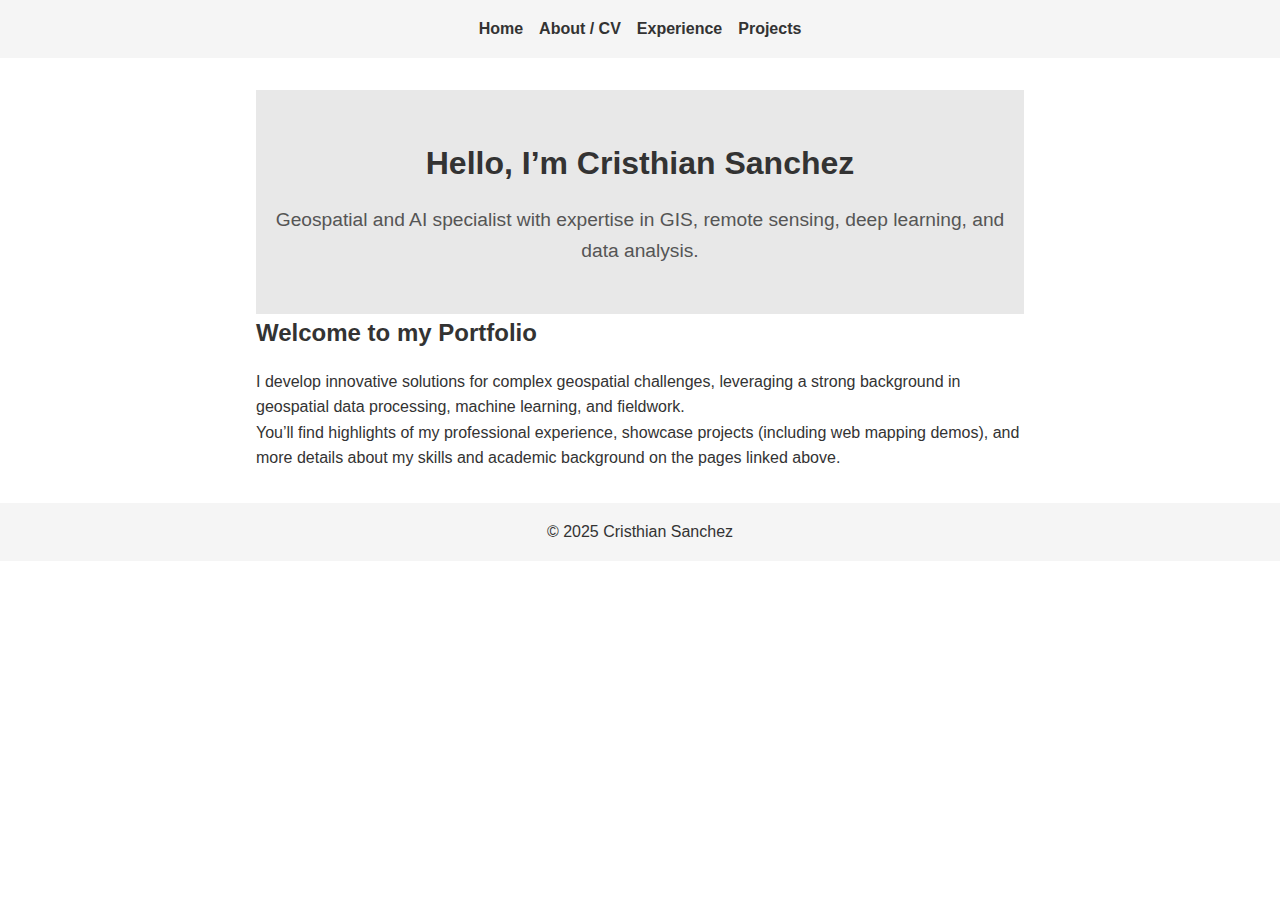
==== index.html @ 4d4f9076 "initial commit" ====
<!DOCTYPE html>
<html lang="en">
<head>
  <meta charset="UTF-8" />
  <meta name="viewport" content="width=device-width, initial-scale=1.0"/>
  <title>Cristhian Sanchez - Geospatial & AI Specialist</title>
  <link rel="stylesheet" href="style.css" />
</head>
<body>
  <header>
    <nav>
      <ul>
        <li><a href="index.html">Home</a></li>
        <li><a href="about.html">About / CV</a></li>
        <li><a href="experience.html">Experience</a></li>
        <li><a href="projects.html">Projects</a></li>
      </ul>
    </nav>
  </header>

  <main class="homepage">
    <section class="hero">
      <h1>Hello, I’m Cristhian Sanchez</h1>
      <p class="subtitle">Geospatial and AI specialist with expertise in GIS, remote sensing, deep learning, and data analysis.</p>
    </section>

    <section class="intro">
      <h2>Welcome to my Portfolio</h2>
      <p>
        I develop innovative solutions for complex geospatial challenges, leveraging a strong background 
        in geospatial data processing, machine learning, and fieldwork.
      </p>
      <p>
        You’ll find highlights of my professional experience, showcase projects (including web mapping demos),
        and more details about my skills and academic background on the pages linked above.
      </p>
    </section>
  </main>

  <footer>
    <p>&copy; 2025 Cristhian Sanchez</p>
  </footer>
</body>
</html>
---- style.css ----
/* Reset and base styling */
* {
    margin: 0;
    padding: 0;
    box-sizing: border-box;
  }
  
  body {
    font-family: Arial, sans-serif;
    background-color: #fff;
    color: #333;
    line-height: 1.6;
  }
  
  header nav ul {
    list-style-type: none;
    display: flex;
    gap: 1rem;
    background-color: #f5f5f5;
    padding: 1rem;
    justify-content: center;
  }
  
  header nav ul li a {
    text-decoration: none;
    font-weight: bold;
    color: #333;
  }
  
  header nav ul li a:hover {
    text-decoration: underline;
  }
  
  main {
    max-width: 800px;
    margin: 2rem auto;
    padding: 0 1rem;
  }
  
  h1, h2, h3 {
    margin-bottom: 1rem;
  }
  
  .hero {
    text-align: center;
    padding: 3rem 1rem;
    background-color: #e8e8e8;
  }
  
  .subtitle {
    font-size: 1.2rem;
    margin-top: 0.5rem;
    color: #555;
  }
  
  footer {
    background-color: #f5f5f5;
    text-align: center;
    padding: 1rem;
    margin-top: 2rem;
  }
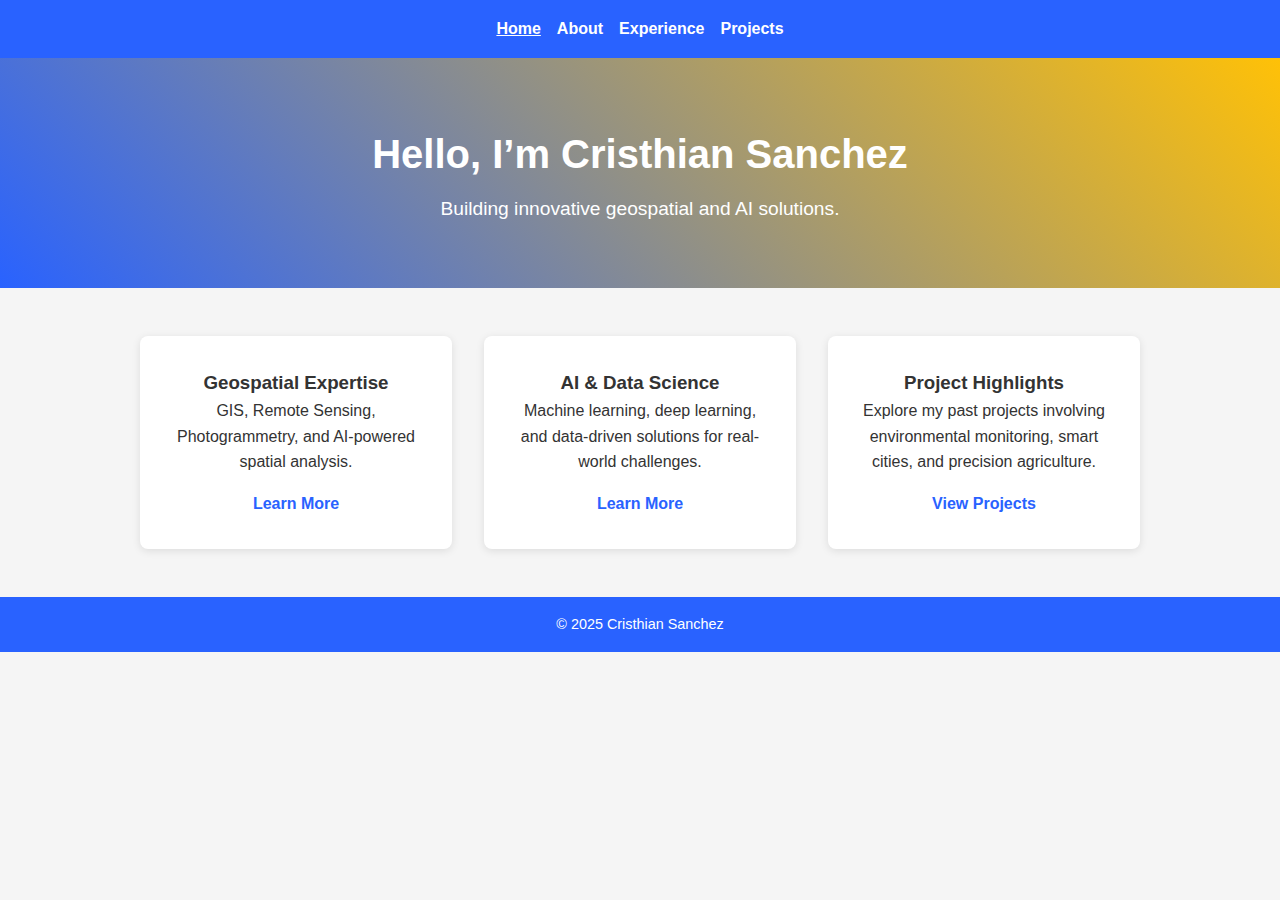
==== commit eaf800f2: "first prototype" ====
--- a/index.html
+++ b/index.html
@@ -5,35 +5,87 @@
   <meta name="viewport" content="width=device-width, initial-scale=1.0"/>
   <title>Cristhian Sanchez - Geospatial & AI Specialist</title>
   <link rel="stylesheet" href="style.css" />
+  <style>
+    .hero {
+      text-align: center;
+      background: linear-gradient(45deg, #2962FF, #FFC107);
+      color: #fff;
+      padding: 4rem 1rem;
+    }
+    .hero h1 {
+      font-size: 2.5rem;
+    }
+    .hero p {
+      font-size: 1.2rem;
+      margin-top: 0.5rem;
+    }
+    .features {
+      display: flex;
+      justify-content: center;
+      flex-wrap: wrap;
+      gap: 2rem;
+      margin: 3rem auto;
+      max-width: 1000px;
+    }
+    .feature-card {
+      background: #fff;
+      padding: 2rem;
+      border-radius: 8px;
+      box-shadow: 0 2px 8px rgba(0,0,0,0.1);
+      text-align: center;
+      flex: 1;
+      min-width: 280px;
+      transition: transform 0.3s ease-in-out;
+    }
+    .feature-card:hover {
+      transform: translateY(-5px);
+    }
+    .feature-card a {
+      display: block;
+      margin-top: 1rem;
+      font-weight: bold;
+      color: #2962FF;
+      text-decoration: none;
+    }
+    .feature-card a:hover {
+      text-decoration: underline;
+    }
+  </style>
 </head>
 <body>
   <header>
     <nav>
       <ul>
-        <li><a href="index.html">Home</a></li>
-        <li><a href="about.html">About / CV</a></li>
+        <li><a href="index.html" class="active">Home</a></li>
+        <li><a href="about.html">About</a></li>
         <li><a href="experience.html">Experience</a></li>
         <li><a href="projects.html">Projects</a></li>
       </ul>
     </nav>
   </header>
 
-  <main class="homepage">
+  <main>
     <section class="hero">
       <h1>Hello, I’m Cristhian Sanchez</h1>
-      <p class="subtitle">Geospatial and AI specialist with expertise in GIS, remote sensing, deep learning, and data analysis.</p>
+      <p>Building innovative geospatial and AI solutions.</p>
     </section>
 
-    <section class="intro">
-      <h2>Welcome to my Portfolio</h2>
-      <p>
-        I develop innovative solutions for complex geospatial challenges, leveraging a strong background 
-        in geospatial data processing, machine learning, and fieldwork.
-      </p>
-      <p>
-        You’ll find highlights of my professional experience, showcase projects (including web mapping demos),
-        and more details about my skills and academic background on the pages linked above.
-      </p>
+    <section class="features">
+      <div class="feature-card">
+        <h3>Geospatial Expertise</h3>
+        <p>GIS, Remote Sensing, Photogrammetry, and AI-powered spatial analysis.</p>
+        <a href="experience.html">Learn More</a>
+      </div>
+      <div class="feature-card">
+        <h3>AI & Data Science</h3>
+        <p>Machine learning, deep learning, and data-driven solutions for real-world challenges.</p>
+        <a href="experience.html">Learn More</a>
+      </div>
+      <div class="feature-card">
+        <h3>Project Highlights</h3>
+        <p>Explore my past projects involving environmental monitoring, smart cities, and precision agriculture.</p>
+        <a href="projects.html">View Projects</a>
+      </div>
     </section>
   </main>
 
@@ -42,3 +94,4 @@
   </footer>
 </body>
 </html>
+
--- a/style.css
+++ b/style.css
@@ -1,62 +1,201 @@
-/* Reset and base styling */
+/**************************************
+  Basic Variables & Reset
+***************************************/
+:root {
+  --primary: #2962FF;
+  --secondary: #FFC107;
+  --text-main: #333;
+  --bg-main: #F5F5F5;
+  --font-main: 'Poppins', sans-serif;
+
+  /* Additional variables for skill bars */
+  --skill-bar-bg: #e0e0e0;
+  --skill-progress: #2962FF; /* can match your primary */
+}
+
 * {
-    margin: 0;
-    padding: 0;
-    box-sizing: border-box;
-  }
-  
-  body {
-    font-family: Arial, sans-serif;
-    background-color: #fff;
-    color: #333;
-    line-height: 1.6;
-  }
-  
-  header nav ul {
-    list-style-type: none;
-    display: flex;
-    gap: 1rem;
-    background-color: #f5f5f5;
-    padding: 1rem;
-    justify-content: center;
-  }
-  
-  header nav ul li a {
-    text-decoration: none;
-    font-weight: bold;
-    color: #333;
-  }
-  
-  header nav ul li a:hover {
-    text-decoration: underline;
-  }
-  
-  main {
-    max-width: 800px;
-    margin: 2rem auto;
-    padding: 0 1rem;
-  }
-  
-  h1, h2, h3 {
-    margin-bottom: 1rem;
-  }
-  
-  .hero {
-    text-align: center;
-    padding: 3rem 1rem;
-    background-color: #e8e8e8;
-  }
-  
-  .subtitle {
-    font-size: 1.2rem;
-    margin-top: 0.5rem;
-    color: #555;
-  }
-  
-  footer {
-    background-color: #f5f5f5;
-    text-align: center;
-    padding: 1rem;
-    margin-top: 2rem;
-  }
-  +  margin: 0;
+  padding: 0;
+  box-sizing: border-box;
+}
+
+body {
+  font-family: var(--font-main);
+  background-color: var(--bg-main);
+  color: var(--text-main);
+  line-height: 1.6;
+}
+
+/**************************************
+  Header & Nav (same as before)
+***************************************/
+header {
+  background-color: var(--primary);
+  position: sticky;
+  top: 0;
+  z-index: 10;
+}
+
+header nav ul {
+  list-style: none;
+  display: flex;
+  gap: 1rem;
+  padding: 1rem 2rem;
+  margin: 0;
+  align-items: center;
+  justify-content: center;
+}
+
+header nav ul li a {
+  color: #fff;
+  text-decoration: none;
+  font-weight: 600;
+}
+
+header nav ul li a.active {
+  text-decoration: underline;
+}
+
+header nav ul li a:hover {
+  text-decoration: underline;
+}
+
+/**************************************
+  Mini Hero Section
+***************************************/
+.mini-hero {
+  background: linear-gradient(45deg, var(--primary), var(--secondary));
+  color: #fff;
+  text-align: center;
+  padding: 2rem 1rem;
+}
+
+.mini-hero-content {
+  max-width: 800px;
+  margin: 0 auto;
+}
+
+.mini-hero h1 {
+  font-size: 2rem;
+  margin-bottom: 0.5rem;
+}
+
+.mini-hero p {
+  font-size: 1.1rem;
+}
+
+/**************************************
+  About Container
+***************************************/
+.about-container {
+  display: flex;
+  flex-wrap: wrap; /* allows it to stack on small screens */
+  max-width: 1200px;
+  margin: 2rem auto;
+  padding: 0 1rem;
+}
+
+.about-left,
+.about-right {
+  flex: 1;
+  min-width: 280px; /* ensures items don't get too narrow */
+  margin: 1rem;
+  background-color: #fff;
+  padding: 1.5rem;
+  border-radius: 8px;
+  box-shadow: 0 2px 8px rgba(0,0,0,0.1);
+}
+
+/**************************************
+  Profile Photo
+***************************************/
+.profile-photo {
+  text-align: center;
+  margin-bottom: 1rem;
+}
+
+.profile-photo img {
+  max-width: 150px;
+  border-radius: 50%;
+  border: 4px solid var(--primary);
+}
+
+/**************************************
+  Cards within left column
+***************************************/
+.contact-card,
+.languages-card {
+  margin-top: 2rem;
+}
+
+.contact-card ul,
+.languages-card ul {
+  list-style: none;
+  margin-top: 0.5rem;
+}
+
+.contact-card ul li,
+.languages-card ul li {
+  margin-bottom: 0.5rem;
+}
+
+.contact-card a,
+.languages-card a {
+  color: var(--primary);
+  text-decoration: none;
+  font-weight: 500;
+}
+
+.contact-card a:hover {
+  text-decoration: underline;
+}
+
+/**************************************
+  Right Column Sections
+***************************************/
+.about-right section {
+  margin-bottom: 2rem;
+}
+
+/**************************************
+  Skill Bars
+***************************************/
+.skill-bar {
+  margin-bottom: 1rem;
+}
+
+.skill-title {
+  display: inline-block;
+  margin-bottom: 0.3rem;
+  font-weight: 600;
+}
+
+.bar {
+  width: 100%;
+  background-color: var(--skill-bar-bg);
+  border-radius: 4px;
+  overflow: hidden;
+  height: 8px;
+}
+
+.progress {
+  background-color: var(--skill-progress);
+  height: 8px;
+  border-radius: 4px 0 0 4px;
+}
+
+/**************************************
+  Footer
+***************************************/
+footer {
+  background-color: var(--primary);
+  color: #fff;
+  text-align: center;
+  padding: 1rem;
+  margin-top: 2rem;
+}
+
+footer p {
+  margin: 0;
+  font-size: 0.9rem;
+}
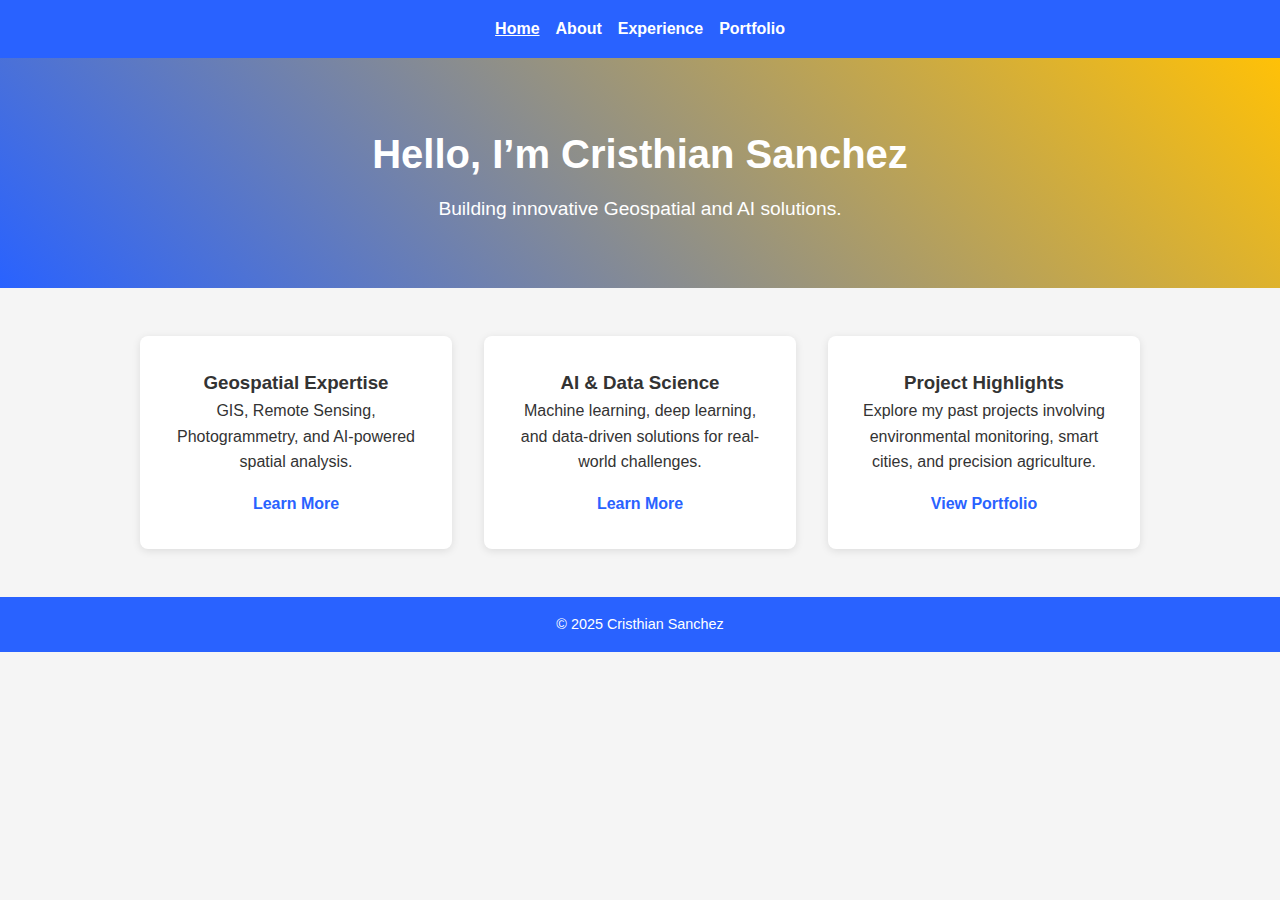
==== commit 7b670dee: "modified portfolio and realgined map" ====
--- a/index.html
+++ b/index.html
@@ -59,7 +59,7 @@
         <li><a href="index.html" class="active">Home</a></li>
         <li><a href="about.html">About</a></li>
         <li><a href="experience.html">Experience</a></li>
-        <li><a href="projects.html">Projects</a></li>
+        <li><a href="portfolio.html">Portfolio</a></li>
       </ul>
     </nav>
   </header>
@@ -67,7 +67,7 @@
   <main>
     <section class="hero">
       <h1>Hello, I’m Cristhian Sanchez</h1>
-      <p>Building innovative geospatial and AI solutions.</p>
+      <p>Building innovative Geospatial and AI solutions.</p>
     </section>
 
     <section class="features">
@@ -84,7 +84,7 @@
       <div class="feature-card">
         <h3>Project Highlights</h3>
         <p>Explore my past projects involving environmental monitoring, smart cities, and precision agriculture.</p>
-        <a href="projects.html">View Projects</a>
+        <a href="portfolio.html">View Portfolio</a>
       </div>
     </section>
   </main>
--- a/style.css
+++ b/style.css
@@ -199,3 +199,49 @@
   margin: 0;
   font-size: 0.9rem;
 }
+
+
+/**************************************
+  Portfolio Grid Layout
+**************************************/
+.portfolio-container {
+  max-width: 1200px;
+  margin: 2rem auto;
+  text-align: center;
+  padding: 0 1rem;
+}
+
+.portfolio-grid {
+  display: grid;
+  grid-template-columns: repeat(auto-fit, minmax(280px, 1fr));
+  gap: 1.5rem;
+  margin-top: 2rem;
+}
+
+.portfolio-item {
+  background: #fff;
+  padding: 1.5rem;
+  border-radius: 8px;
+  box-shadow: 0 2px 8px rgba(0, 0, 0, 0.1);
+  transition: transform 0.3s ease-in-out;
+}
+
+.portfolio-item:hover {
+  transform: translateY(-5px);
+}
+
+.portfolio-item h3 {
+  color: var(--primary);
+}
+
+.portfolio-item a {
+  display: block;
+  margin-top: 1rem;
+  font-weight: bold;
+  color: var(--primary);
+  text-decoration: none;
+}
+
+.portfolio-item a:hover {
+  text-decoration: underline;
+}
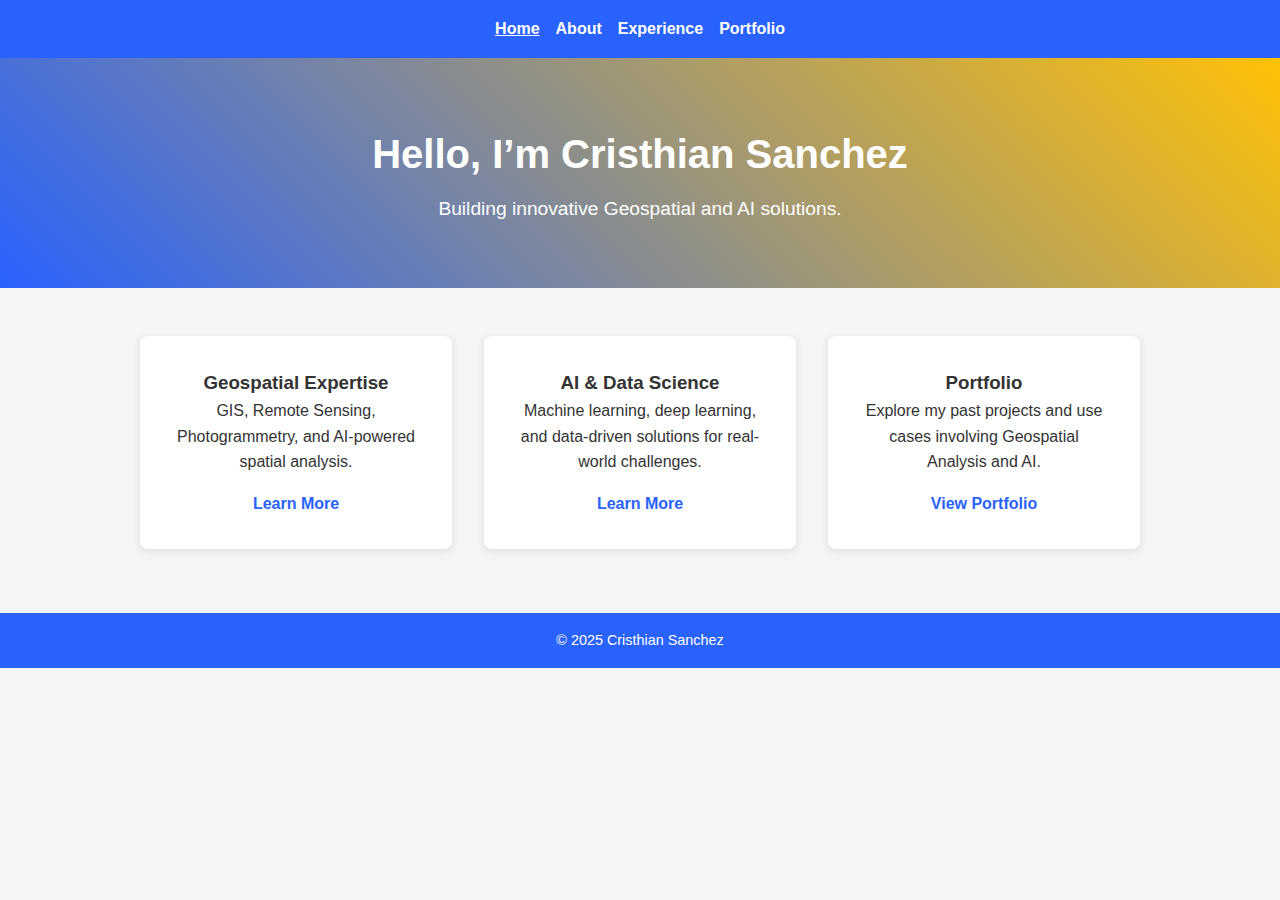
==== commit 33385fb4: "portofolio added" ====
--- a/index.html
+++ b/index.html
@@ -82,8 +82,8 @@
         <a href="experience.html">Learn More</a>
       </div>
       <div class="feature-card">
-        <h3>Project Highlights</h3>
-        <p>Explore my past projects involving environmental monitoring, smart cities, and precision agriculture.</p>
+        <h3>Portfolio</h3>
+        <p>Explore my past projects and use cases involving Geospatial Analysis and AI.</p>
         <a href="portfolio.html">View Portfolio</a>
       </div>
     </section>
--- a/style.css
+++ b/style.css
@@ -106,6 +106,13 @@
   box-shadow: 0 2px 8px rgba(0,0,0,0.1);
 }
 
+/* Make sections stack on small screens */
+@media (max-width: 768px) {
+  .about-container, .experience-container {
+    flex-direction: column;
+    text-align: center;
+  }
+}
 /**************************************
   Profile Photo
 ***************************************/
@@ -245,3 +252,144 @@
 .portfolio-item a:hover {
   text-decoration: underline;
 }
+
+
+/**************************************
+  Portfolio Detail Page (Individual Project)
+**************************************/
+.portfolio-detail-container {
+  max-width: 1000px;
+  margin: 2rem auto;
+  padding: 0 1.5rem;
+}
+
+/* Two-Column Layout */
+.plugin-details {
+  display: flex;
+  gap: 2rem;
+  flex-wrap: wrap;
+  margin-top: 2rem;
+}
+
+.plugin-column {
+  flex: 1;
+  min-width: 300px;
+}
+
+.feature-card, .process-step {
+  background: #f8f9fa;
+  padding: 1rem;
+  margin-bottom: 1rem;
+  border-radius: 8px;
+  box-shadow: 0 2px 8px rgba(0,0,0,0.1);
+}
+
+.process-step span {
+  font-size: 1.5rem;
+  font-weight: bold;
+  color: var(--primary);
+  margin-right: 10px;
+}
+
+/* Image Gallery */
+.image-gallery {
+  display: flex;
+  flex-wrap: wrap;
+  gap: 1rem;
+  justify-content: center;
+}
+
+.image-gallery img {
+  width: 45%;
+  max-width: 400px;
+  border-radius: 8px;
+  box-shadow: 0 2px 8px rgba(0,0,0,0.1);
+}
+
+/* Video Section */
+.video-demo {
+  text-align: center;
+  margin: 2rem 0;
+}
+
+.video-demo video {
+  max-width: 100%;
+  border-radius: 8px;
+}
+
+/* Contact Section */
+.contact-info {
+  text-align: center;
+  margin-top: 2rem;
+}
+
+.contact-btn {
+  display: inline-block;
+  padding: 10px 20px;
+  background: var(--primary);
+  color: white;
+  text-decoration: none;
+  font-weight: bold;
+  border-radius: 5px;
+  margin-top: 1rem;
+}
+
+.contact-btn:hover {
+  background: var(--secondary);
+}
+
+
+/* Image Gallery */
+.image-gallery {
+  display: flex;
+  flex-wrap: wrap;
+  gap: 1rem;
+  justify-content: center;
+  width: 45%; /* Increase this value to make images larger */
+}
+
+.image-gallery a {
+  display: block;
+  cursor: pointer;
+}
+
+.image-gallery img {
+  width: 45%;
+  max-width: 400px;
+  border-radius: 8px;
+  box-shadow: 0 2px 8px rgba(0,0,0,0.1);
+  transition: transform 0.3s ease-in-out;
+}
+
+.image-gallery img:hover {
+  transform: scale(1.05);
+}
+
+/* Lightbox Styling */
+#lightbox {
+  display: none;
+  position: fixed;
+  top: 0;
+  left: 0;
+  width: 100%;
+  height: 100%;
+  background: rgba(0, 0, 0, 0.8);
+  justify-content: center;
+  align-items: center;
+  z-index: 999;
+}
+
+#lightbox img {
+  max-width: 90%;
+  max-height: 90%;
+  border-radius: 8px;
+}
+
+#close-lightbox {
+  position: absolute;
+  top: 20px;
+  right: 30px;
+  font-size: 30px;
+  color: white;
+  cursor: pointer;
+}
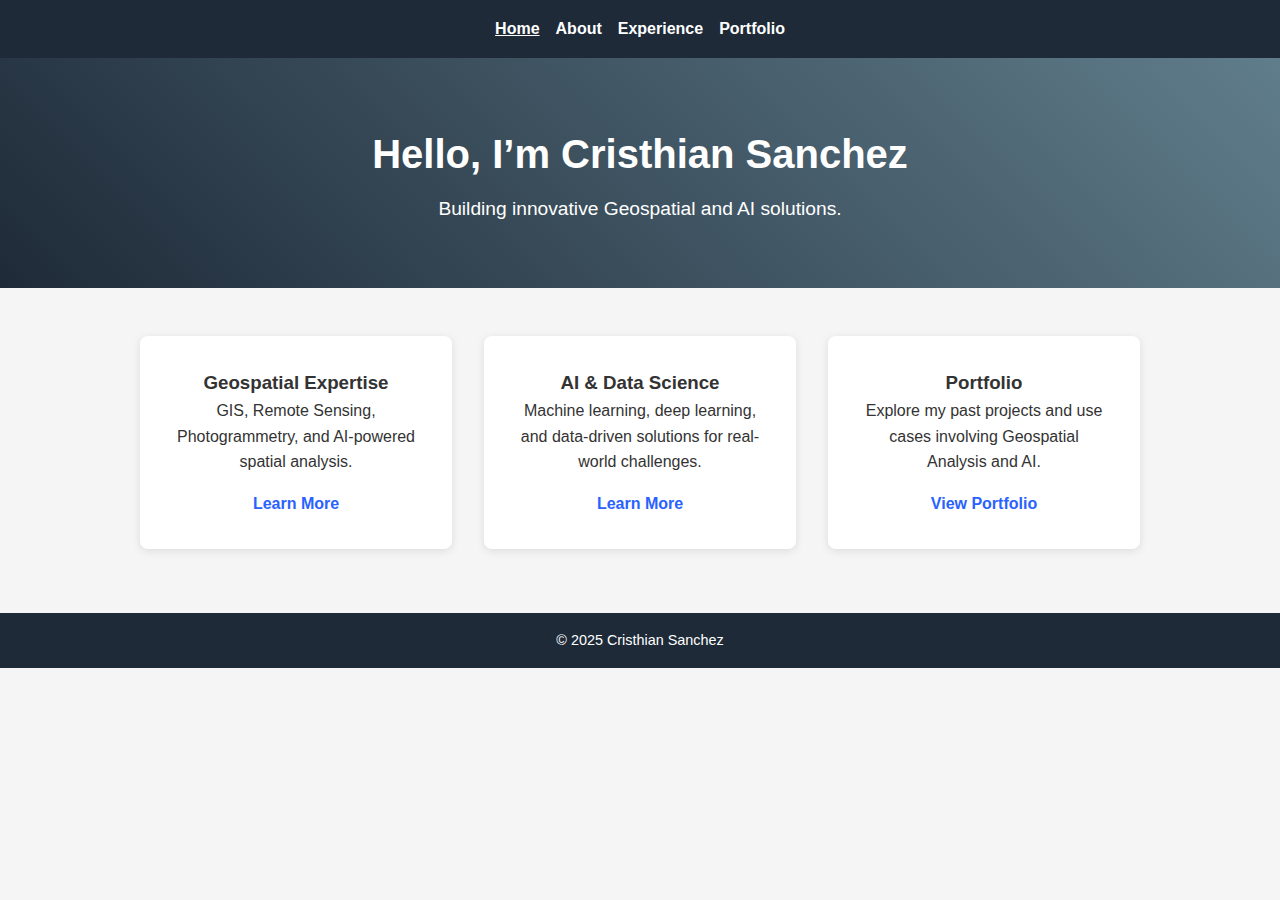
==== commit ee5ca397: "outlier detection in portfolio" ====
--- a/index.html
+++ b/index.html
@@ -8,7 +8,7 @@
   <style>
     .hero {
       text-align: center;
-      background: linear-gradient(45deg, #2962FF, #FFC107);
+      background: linear-gradient(45deg, #1E2A38, #607D8B);
       color: #fff;
       padding: 4rem 1rem;
     }
--- a/style.css
+++ b/style.css
@@ -2,8 +2,8 @@
   Basic Variables & Reset
 ***************************************/
 :root {
-  --primary: #2962FF;
-  --secondary: #FFC107;
+  --primary: #1E2A38;
+  --secondary: #607D8B;
   --text-main: #333;
   --bg-main: #F5F5F5;
   --font-main: 'Poppins', sans-serif;
@@ -124,7 +124,7 @@
 .profile-photo img {
   max-width: 150px;
   border-radius: 50%;
-  border: 4px solid var(--primary);
+
 }
 
 /**************************************
@@ -245,7 +245,7 @@
   display: block;
   margin-top: 1rem;
   font-weight: bold;
-  color: var(--primary);
+  color: #2962FF;
   text-decoration: none;
 }
 
